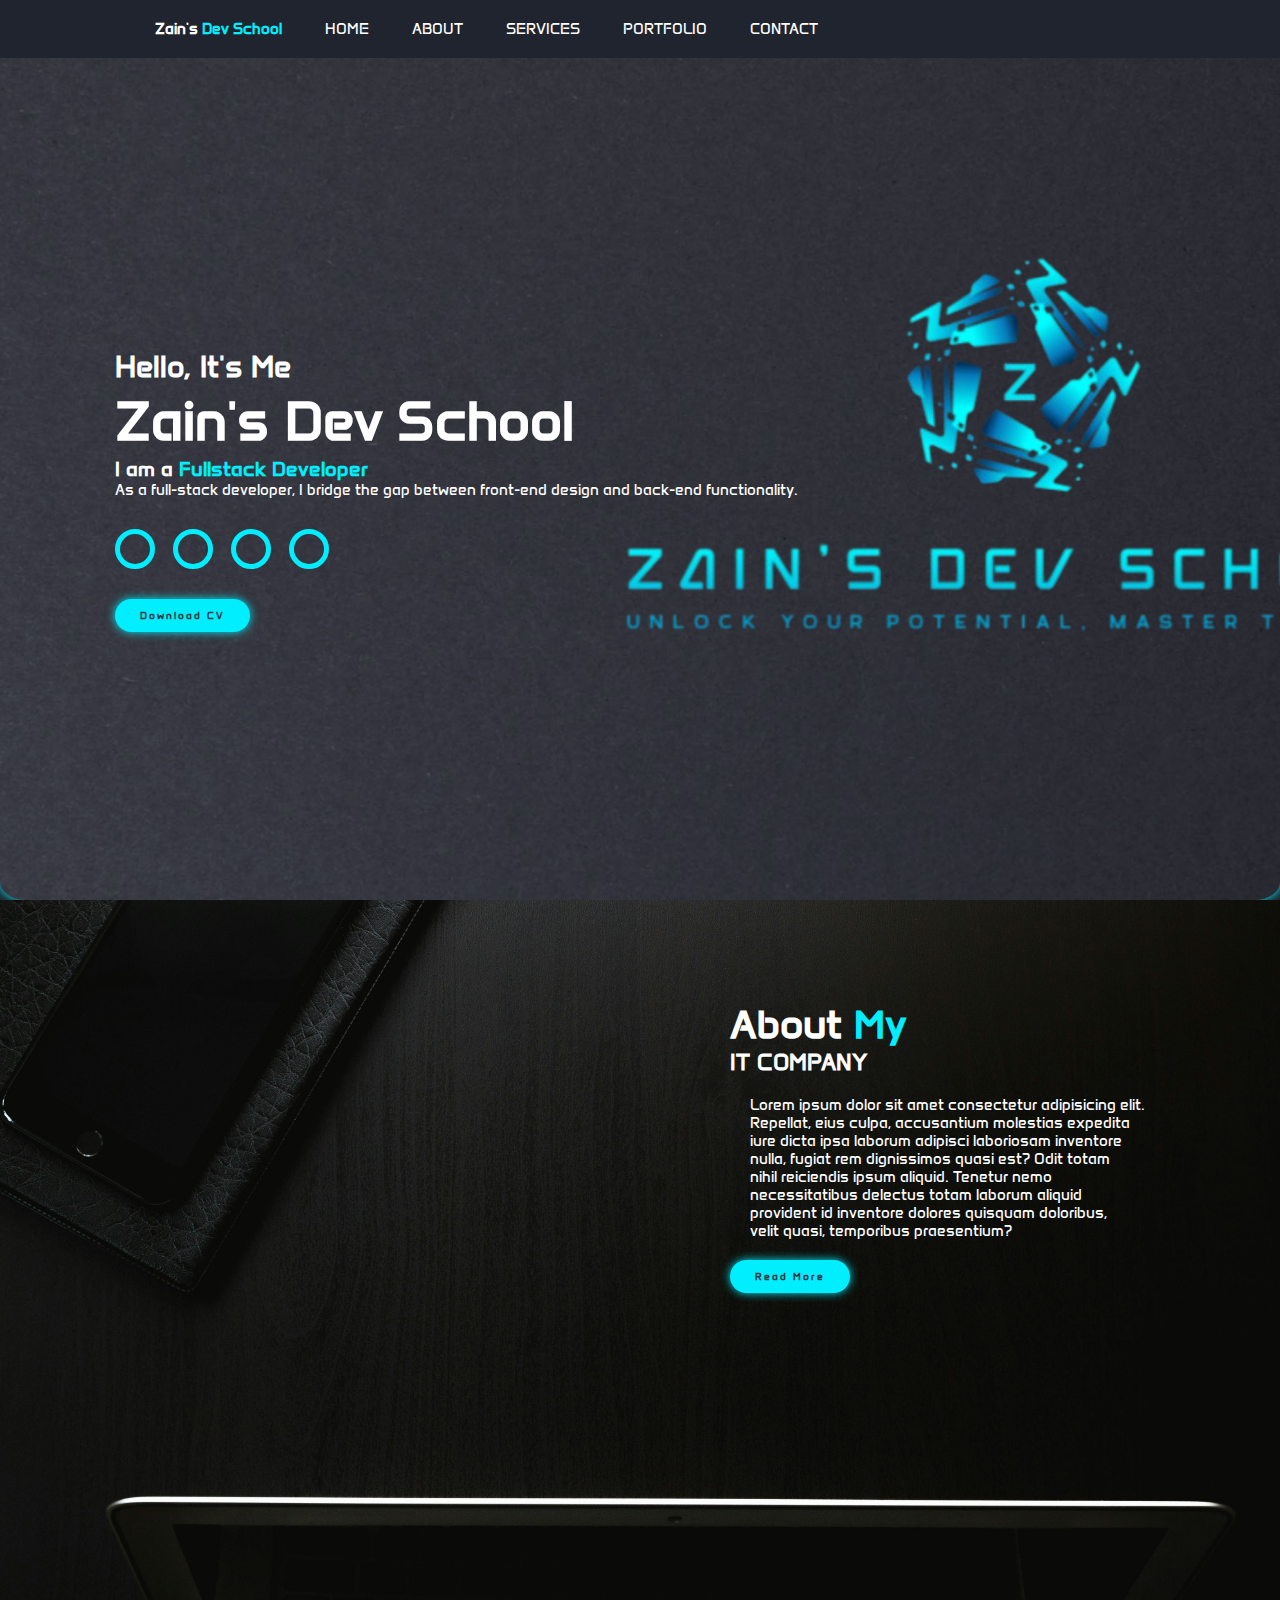
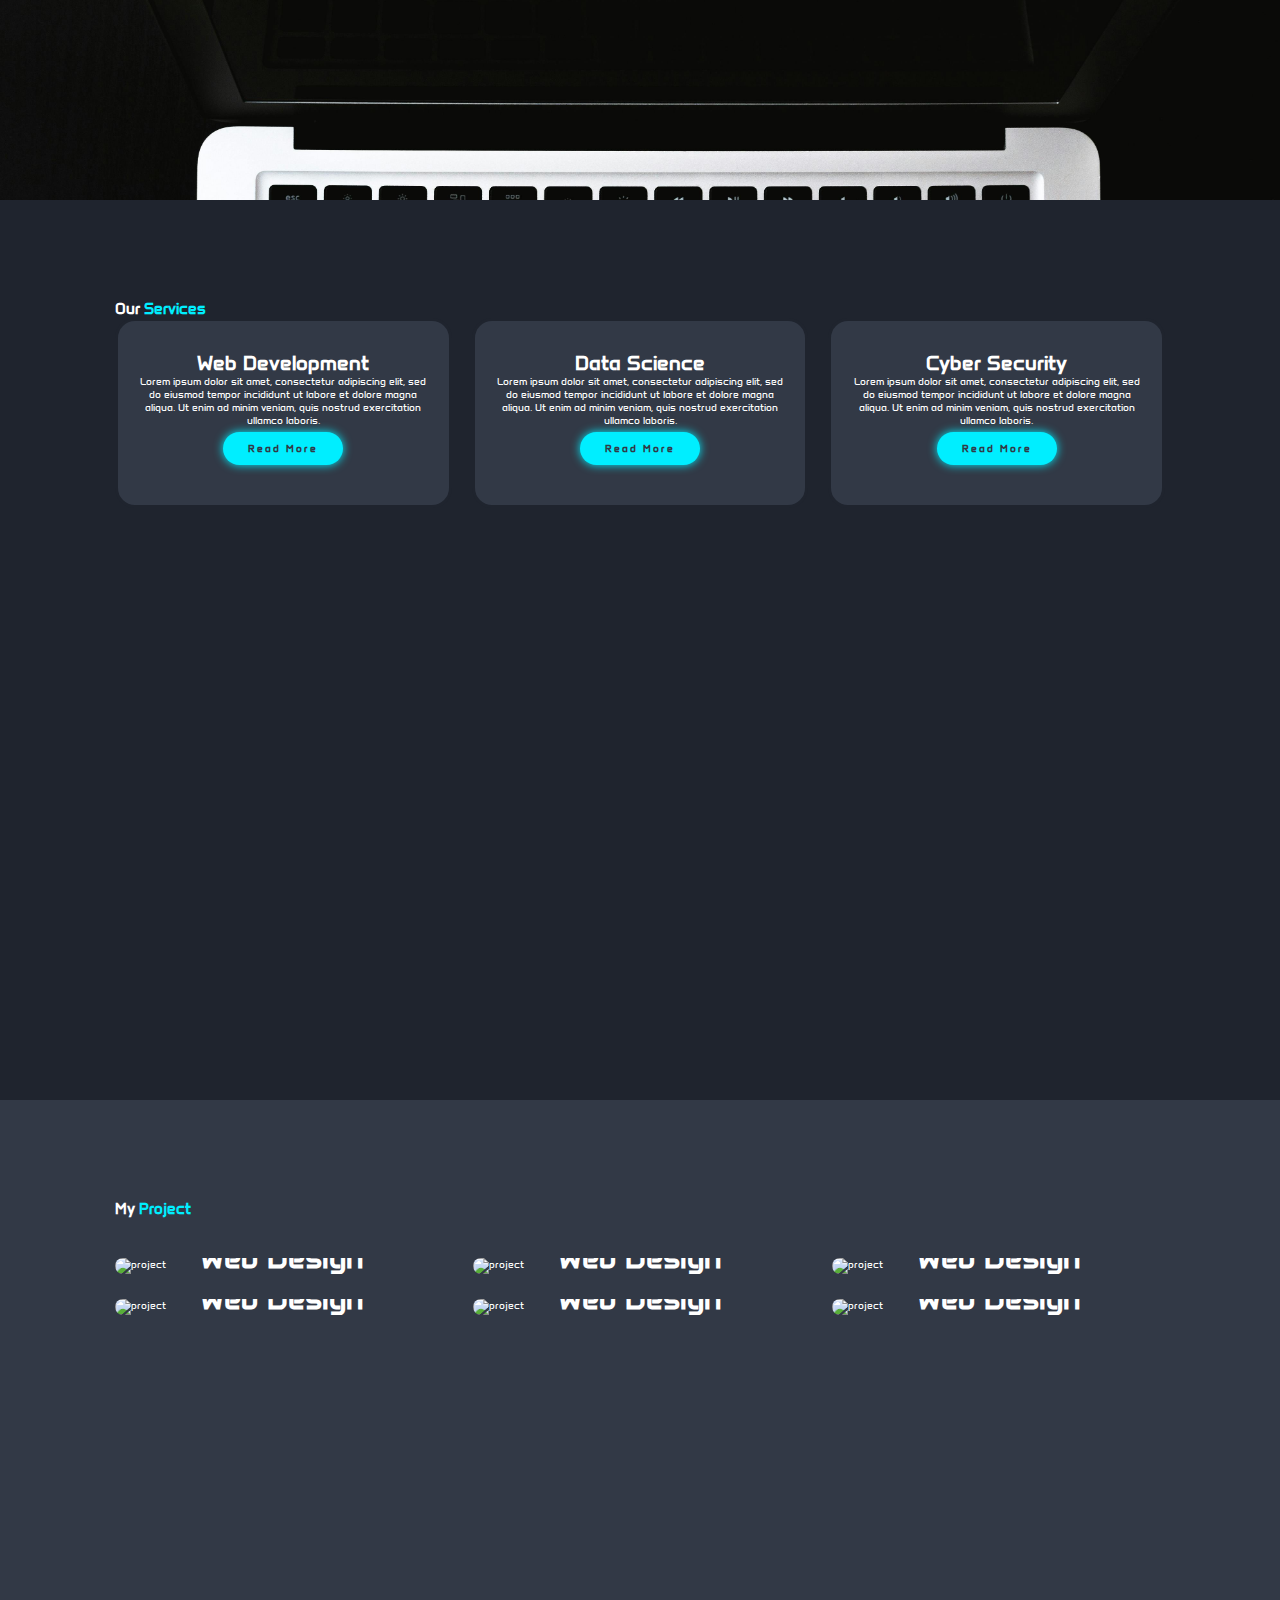
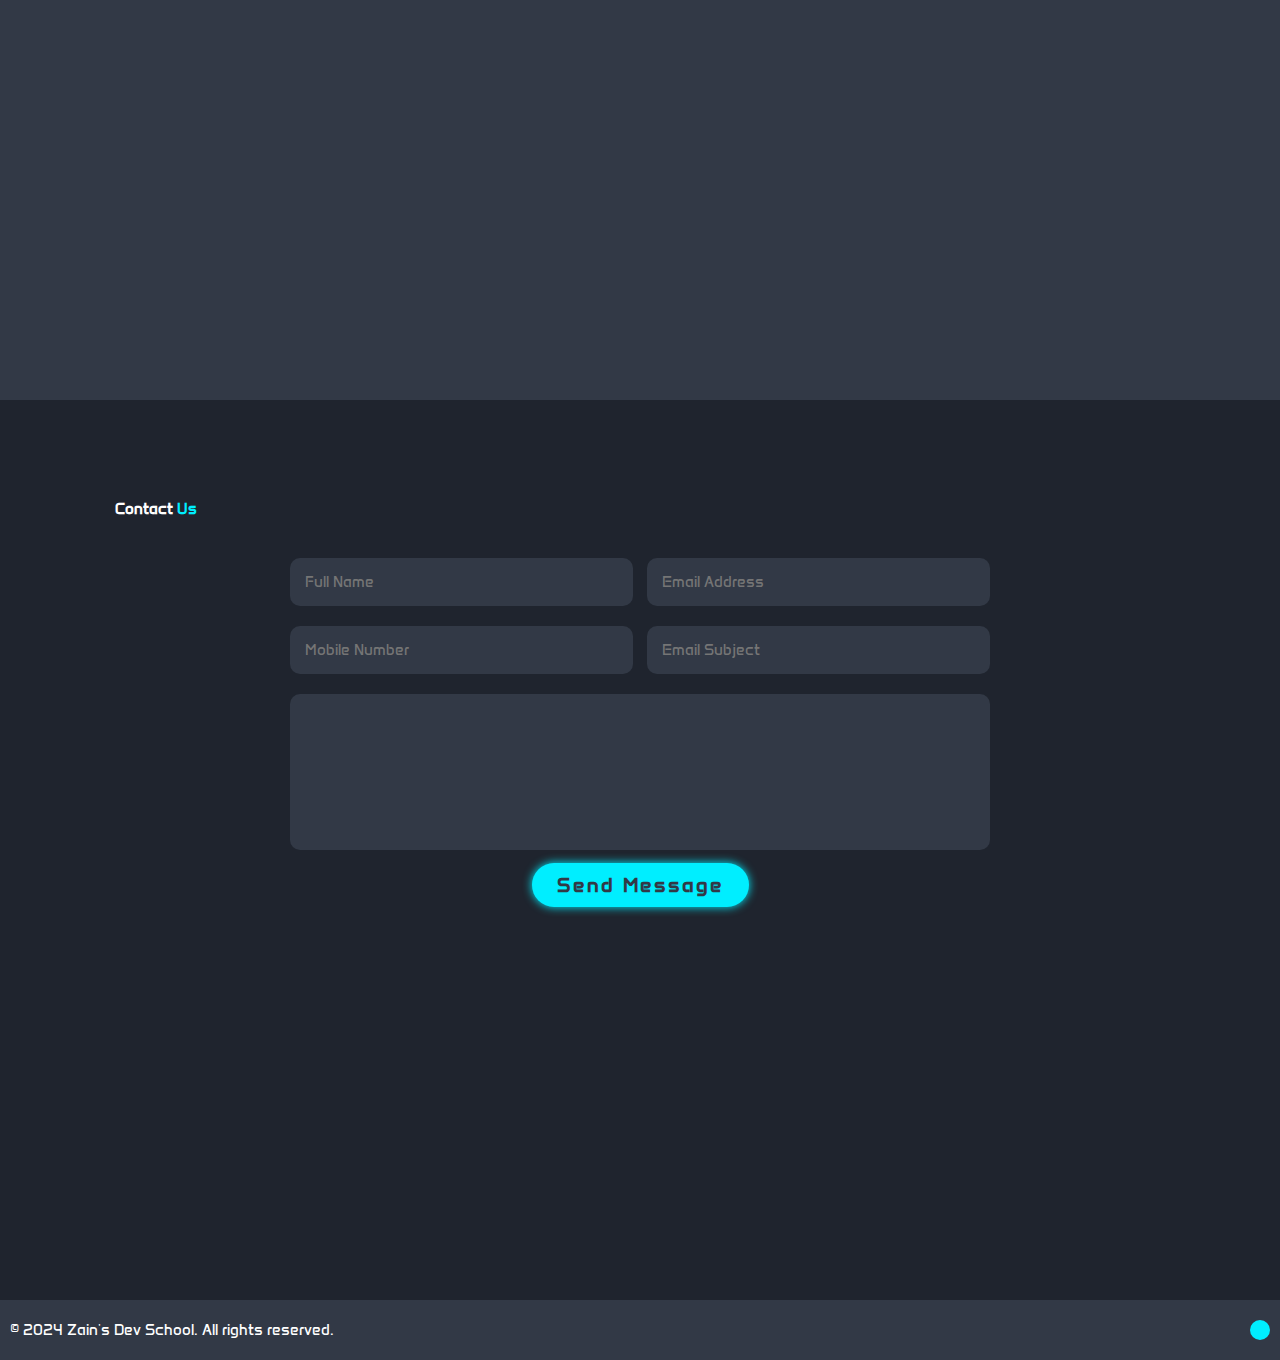
==== index.html @ b028d66a "Update and rename portfolio.html to index.html" ====
<!DOCTYPE html>
<html>
  <head>
    <meta charset="UTF-8" />
    <meta name="viewport" content="width=device-width, initial-scale=1.0" />
    <link
      rel="stylesheet"
      href="https://cdnjs.cloudflare.com/ajax/libs/font-awesome/6.7.1/css/all.min.css"
      integrity="sha512-5Hs3dF2AEPkpNAR7UiOHba+lRSJNeM2ECkwxUIxC1Q/FLycGTbNapWXB4tP889k5T5Ju8fs4b1P5z/iB4nMfSQ=="
      crossorigin="anonymous"
      referrerpolicy="no-referrer"
    />
    <link rel="stylesheet" href="portfolio.css" />

    <title>Zain's Dev School</title>
  </head>
  <body>
    <header class="header">
      <nav class="navbar">
        <a href="#home" class="logo"> Zain's <span>Dev School</span></a>
        <a href="#home">HOME</a>
        <a href="#about">ABOUT</a>
        <a href="#services">SERVICES</a>
        <a href="#portfolio">PORTFOLIO</a>
        <a href="#contact">CONTACT</a>
      </nav>
    </header>
    <section class="home" id="home">
      <div class="home-content">
        <h3>Hello, It's Me</h3>
        <h1>Zain's Dev School</h1>
        <h3>I am a <span>Fullstack Developer</span></h3>
        <p>
          As a full-stack developer, I bridge the gap between front-end design
          and back-end functionality.
        </p>
        <div class="social-media">
          <a href="#"> <i class="fa-solid fa-x"></i></a>
          <a href="#"> <i class="fa-brands fa-facebook"></i></a>
          <a href="#"> <i class="fa-brands fa-instagram"></i></a>
          <a href="#"> <i class="fa-brands fa-linkedin"></i></a>
        </div>
        <a href="#" class="btn">Download CV</a>
      </div>
    </section>
    <section class="about" id="about">
      
<div class="about-content">
    <h2 class="heading">About <span>My</span></h2>
    <h3>IT COMPANY</h3>
    <P>Lorem ipsum dolor sit amet consectetur adipisicing elit. <br> Repellat, eius culpa, accusantium molestias expedita <br> iure dicta ipsa laborum adipisci laboriosam inventore <br> nulla, fugiat rem dignissimos quasi est? Odit totam  <br>nihil reiciendis ipsum aliquid. Tenetur nemo <br> necessitatibus delectus totam laborum aliquid <br>provident id inventore dolores quisquam doloribus, <br> velit quasi, temporibus praesentium?</P>
<a href="#" class="btn2">Read More </a>
</div>
        </div>
    </section>
    <section class="services" id="services">
	<h2 class="headding">Our <span>Services</span></h2>
	<div class="services-container">
	<div class="services-box">
	<i class="fa-solid fa-code"></i>
	<h3>Web Development</h3>
	<p> Lorem ipsum dolor sit amet, consectetur adipiscing elit, sed do eiusmod tempor incididunt ut labore et dolore magna aliqua. Ut enim ad minim veniam, quis nostrud exercitation ullamco laboris.
	</p>
	<a href="#" class="btn">Read More</a>
	</div>
	<div class="services-box">
<i class="fa-brands fa-python"></i>
	<h3>Data Science</h3>
	<p> Lorem ipsum dolor sit amet, consectetur adipiscing elit, sed do eiusmod tempor incididunt ut labore et dolore magna aliqua. Ut enim ad minim veniam, quis nostrud exercitation ullamco laboris.
	</p>
	<a href="#" class="btn">Read More</a>
	</div>
	<div class="services-box">
	<i class="fa-solid fa-shield-cat"></i>
	<h3>Cyber Security</h3>
	<p> Lorem ipsum dolor sit amet, consectetur adipiscing elit, sed do eiusmod tempor incididunt ut labore et dolore magna aliqua. Ut enim ad minim veniam, quis nostrud exercitation ullamco laboris.
	</p>
	<a href="#" class="btn">Read More</a>
	</div>
	</div>
	</section>
    <section class="portfolio" id="portfolio">
	 <h2 class="heading" >My <span>Project</span></h2>
	 <div class="portfolio-container">
	 
	 
	  <div class="portfolio-box">
	 <img src="images/portfolio-5.jpg" alt="project"/>
	 <div class="portfolio-layer">
     <h4> Web Design </h4>
    <p> Lorem ipsum dolor sit amet, consectetur adipiscing</p> 	 
	<a href="#"> <i class="fa-solid fa-link"></i></a> 
	 </div>
	 </div>

	  <div class="portfolio-box">
	 <img src="images/portfolio-5.jpg" alt="project"/>
	 <div class="portfolio-layer">
     <h4> Web Design </h4>
    <p> Lorem ipsum dolor sit amet, consectetur adipiscing</p> 	 
	<a href="#"> <i class="fa-solid fa-link"></i></a> 
	 </div>
	 </div>
	 
	  <div class="portfolio-box">
	 <img src="images/portfolio-5.jpg" alt="project"/>
	 <div class="portfolio-layer">
     <h4> Web Design </h4>
    <p> Lorem ipsum dolor sit amet, consectetur adipiscing</p> 	 
	<a href="#"> <i class="fa-solid fa-link"></i></a> 
	 </div>
	 </div>

	  <div class="portfolio-box">
	 <img src="images/portfolio-5.jpg" alt="project"/>
	 <div class="portfolio-layer">
     <h4> Web Design </h4>
    <p> Lorem ipsum dolor sit amet, consectetur adipiscing</p> 	 
	<a href="#"> <i class="fa-solid fa-link"></i></a> 
	 </div>
	 </div>

	  <div class="portfolio-box">
	 <img src="images/portfolio-5.jpg" alt="project"/>
	 <div class="portfolio-layer">
     <h4> Web Design </h4>
    <p> Lorem ipsum dolor sit amet, consectetur adipiscing</p> 	 
	<a href="#"> <i class="fa-solid fa-link"></i></a> 
	 </div>
	 </div>
	 
	  <div class="portfolio-box">
	 <img src="images/portfolio-5.jpg" alt="project"/>
	 <div class="portfolio-layer">
     <h4> Web Design </h4>
    <p> Lorem ipsum dolor sit amet, consectetur adipiscing</p> 	 
	<a href="#"> <i class="fa-solid fa-link"></i></a> 
	 </div>
	 </div>


	 </div>
	 </section>
    <section class="contact" id="contact">
	<h2 class="heading" >Contact <span>Us</span></h2>
	<form>
	<div class="input-box">
	<input type="text" placeholder="Full Name" />
	<input type="email" placeholder="Email Address" />
     </div>

	<div class="input-box">
	<input type="number" placeholder="Mobile Number" />
	<input type="text" placeholder="Email Subject" />
	
     </div>
	 <textarea
	 name="" id="" cols="30" rows="7" placeholder="Your Message"> </textarea>
	 <input type="submit" value="Send Message" class="btn"/>
	 </form>
	</section>
    <footer class="footer">
	<div class="footer-text">
      <p>&copy; 2024 Zain's Dev School. All rights reserved.</p>
	  </div>
	  <div class="top-icon">
	  <a href=""> <i class="fa-solid fa-arrow-up"></i></a>
	  </div>
    </footer>
  </body>
</html>
---- portfolio.css ----
@import url("https://fonts.googleapis.com/css2?family=Anta&display=swap");

:root {
  --bg-color: #1f242e;
  --second-bg-color: #323946;
  --text-color: #fff;
  --main-color: #0ef;
}

* {
  margin: 0;
  padding: 0;
  box-sizing: border-box;
  list-style-type: none;
  text-decoration: none;
  border: none;
  outline: none;
  font-family: "Anta", sans-serif;
}
html {
  font-size: 62.5%;
  overflow-x: hidden;
}

body {
  background-color: var(--bg-color);
  color: var(--text-color);
}
section {
  min-height: 100vh;
  padding: 10rem 9% 2rem;
}
span {
  color: var(--main-color);
}
.header {
  position: fixed;
  top: 0%;
  left: 0%;
  width: 100%;
  padding: 2rem 9%;
  background-color: var(--bg-color);
  display: flex;
  justify-content: space-between;
  align-items: center;
  z-index: 100;
}

.logo {
  font-size: 2.5rem;
  color: var(--text-color);
  font-weight: 600;
}

.navbar a {
  font-size: 1.5rem;
  color: var(--text-color);
  margin-left: 4rem;
  transition: 0.7s;
}
.navbar a:hover {
  color: var(--main-color);
}

.home {
  background-image: url("image-1.png"); /* Path to your image */
  background-size: cover; /* Makes the image cover the entire section */
  background-position: center; /* Centers the image */
  background-repeat: no-repeat; /* Prevents the image from repeating */
  display: flex; /* Allows alignment of content within the section */
  align-items: center; /* Vertically centers the content */
  justify-content: left; /* Horizontally centers the content */
  color: var(--text-color); /* Ensures text is visible over the background */
}

.home-content h3 {
  font-size: 3rem;
  font-weight: 700;
}
.home-content h3:nth-of-type(2) {
  font-size: 2rem;
}
.home-content h1 {
  font-size: 5.5rem;
  font-weight: 700;
  line-height: 1.3;
}
.home-content p {
  font-size: 1.5rem;
}
.home {
  border-radius: 2%;
  background-color: var(--main-color);
  box-shadow: 0 0 1rem var(--main-color);
}

.social-media a {
  display: inline-flex;
  justify-content: center;
  align-items: center;
  width: 4rem;
  height: 4rem;
  background-color: transparent;
  border: 5px solid var(--main-color);
  border-radius: 50%;
  font-size: 2rem;
  color: var(--main-color);
  margin: 3rem 1.5rem 3rem 0;
  transition: all 0.7s;
}
.social-media a:hover {
  background-color: var(--main-color);
  color: var(--second-bg-color);
  box-shadow: 0 0 1rem var(--main-color);
  transform: scale(1.5);
}

.btn {
  display: inline-block;
  padding: 1rem 2.5rem;
  background-color: var(--main-color);
  border-radius: 4rem;
  box-shadow: 0 0 1rem var(--main-color);
  font-weight: 700;
  color: var(--second-bg-color);
  letter-spacing: 2px;
}
.btn:hover {
  transform: scale(1.2);
  box-shadow: 0rem 0rem 2rem var(--main-color);
}


.about {
  background-image: url(2345.jpg);
  object-fit: cover;
  background-repeat: no-repeat;
  background-size: cover;
  display: flex;
  justify-content: right;

  gap: 2rem;
  background-color: var(--second-bg-color);
  padding-top: 100px;
}


.about-content h2 {
	font-size: 4rem;
	text-align: left;
	line-height: 1.2;
  }
  .about-content h3 {
	font-size: 2.3rem;
  }


.about-content p {
	font-size: 1.5rem;
	margin: 2rem;
  }

  
.btn2 {
	display: inline-block;
	padding: 1rem 2.5rem;
	background-color: var(--main-color);
	border-radius: 4rem;
	box-shadow: 0 0 1rem var(--main-color);
	font-weight: 700;
	color: var(--second-bg-color);
	letter-spacing: 2px;
  }
  .btn2:hover {
	  transform: scale(1.2);
	  box-shadow: 0rem 0rem 2rem var(--main-color);
	}
	
.services-container {
	display: flex;
	justify-content: center;
	align-items: center;
	flex-wrap: wrap ;
	gap: 2rem;
	}

.services-container .services-box {
	flex: 1 1 30rem; /*short hand of flex-grow flex-shrink flex-basis*/
	background-color: var(--second-bg-color);
	padding: 3rem 2rem 4rem;
	border-radius: 2rem;
	text-align: center;
	border: 3px solid var(--bg-color);
    transition:all 0.5s ;
	}
.services-box i {
	font-size: 6rem;
	color: var(--main-color) ;
	
	 }	
	
.services-box h3 {
	font-size: 2rem;
}	/

.services-box p{
	font-size: 1.5rem;
	margin: 1rem 0 3rem;
	
}
.services-box a{
margin-top: 5px;
}

.portfolio-container img{
/*   width: 250px;
   height: 150px; */
  /*	background-size: cover; 
  background-position: center; 
  background-repeat: no-repeat; 
  display: flex; 
  align-items: center; 
  justify-content: left; 
  color: var(--text-color); 
   */	
}

.portfolio {
	background-color: var(--second-bg-color);
}
.portfolio h2{
	margin-bottom: 4rem;
}

.portfolio-container {
	display: grid;
	grid-template-columns: repeat(3, 1fr);
	align-items: center;
	gap: 2.5rem;
}

.portfolio-container .portfolio-box {
   
   position: relative ;
   border-radius: 2rem;
   box-shadow: 0 0 1 var(--bg-color);
   overflow: hidden;
   display: flex;
    }
	
.portfolio-box img{
	width: 100%;
	transition: 0.5s;
}	

.portfolio-box:hover img{
   transform: scale(1.1);	
}

.portfolio-box .portfolio-layer {
	position: absolute ;
	bottom: 0;
	left: 0;
	width: 100%;
	height: 100%;
	background: linear-gradient(rgba(0,0,0,0.5), var(--main-color));
	display: flex;
	justify-content: center;
	align-items: center;
	flex-direction: column;
	padding: 0 4rem;
	text-align: center;
	transform: translateY(100%);
	transition: all 0.5s ease-in-out;
}

.portfolio-box:hover .portfolio-layer {
	transform: translateY(0);
	cursor: pointer;
	
}
.portfolio-layer h4 {
	font-size: 3rem;
	
}


.portfolio-layer p{
	font-size: 1.3rem;
	margin: 10px 0 1rem;
}

.portfolio-layer a{
	display:inline-flex;
	justify-content: center;
	align-items: center;
	width: 5rem;
	height: 5rem;
	background-color: var(--text-color);
	border-radius: 50%;
}
.portfolio-layer a i{
	font-size: 3rem;
	color: var(second-bg-color);
}

.contact h2{
	margin-bottom: 3rem;
	
}

.contact form{
	max-width: 70rem;
	margin: 1rem auto;
	text-align: center;
	margin-bottom: 3rem;
}
.contact form .input-box {
	display: flex;
	justify-content: space-between;
	flex-wrap: wrap;
}

.contact form .input-box input, .contact form textarea {
	width: 100%;
	padding: 1.5rem;
	font-size: 1.5rem;
	color: var(text-color);
	background-color: var(--second-bg-color);
	border-radius: 10px;
	margin: 10px 0;
}

.contact form .input-box input {
	width: 49%;
	
}

.contact form textarea {
	
	resize: none;
}

.contact form .btn{
	text-align: center;
	font-size: 2rem;
	font-weight: bolder;
	cursor: pointer;
}

.footer {
	display: flex;
	justify-content: space-between;
	align-items: center;
	flex-wrap: wrap;
	padding: 2rem 10px;
	background-color: var(--second-bg-color);
	
}
.footer-text p{
	font-size: 1.5rem;
	
}

.top-icon a {
	display: inline-flex;
	justify-content: center;
	align-items: center;
	padding: 10px;
	background-color: var(--main-color);
	border-radius: 50%;
}
.top-icon a:hover {
	box-shadow: 0 0 1 var(--main-color);
}
.top-icon a i{
	font-size: 2rem;
	color: var(--second-bg-color);
}

/*responsivness*/

@media screen and (max-width: 1200px){
   html{
	   font-size: 55%;
   }
   
}

@media screen and (max-width: 1200px){
   html{
	   font-size: 55%;
   }
   
}

@media screen and (max-width 991px){
section{   
	padding: 10rem 3% 2rem;
	
}	
.header{
	padding: 2rem 3%;
	
}
.footer {
	padding: 2rem 3%;
	
}
services{
	padding: 7rem;
}
.portfolio {
	padding: 7rem;
}
}
@media screen and  (max-width: 768px ) {

.header {
	flex-direction: column;
	gap: 2rem;
}	
.navbar	{
	width: 100%;
	display: flex;
	justify-content: space-evenly;
	felx-wrap: wrap;
	align-items: center;
}
.home{
	flex-direction: column;
}	
.home-content h3{
	font-size: 2.5rem;
}
.home-content h1{
	font-size: 5rem;
}
.home-img img{
	width: 70vw;
	margin-top: 4rem;
}
.about {
	flex-direction: column-reverse;
}
.about img { 
    width: 70vw;
	margin-top: 2rem;
	}
.portfolio h2{
	margin-bottom: 3rem;
}	

}

@media screen and (max-width: 576px){
	html {
		font-size: 50%;
	}
.portfolio-container {
	grid-template-columns: 1fr;
}	
.contact form .input-box input {
	width: 100%;
}

} 
@media screen and (max-width: 350px){
.home-img img{
	width: 90vw;
}
.about-img img{
	width: 90vw;
}
.footer {
	flex-direction: column-reverse;
}
}
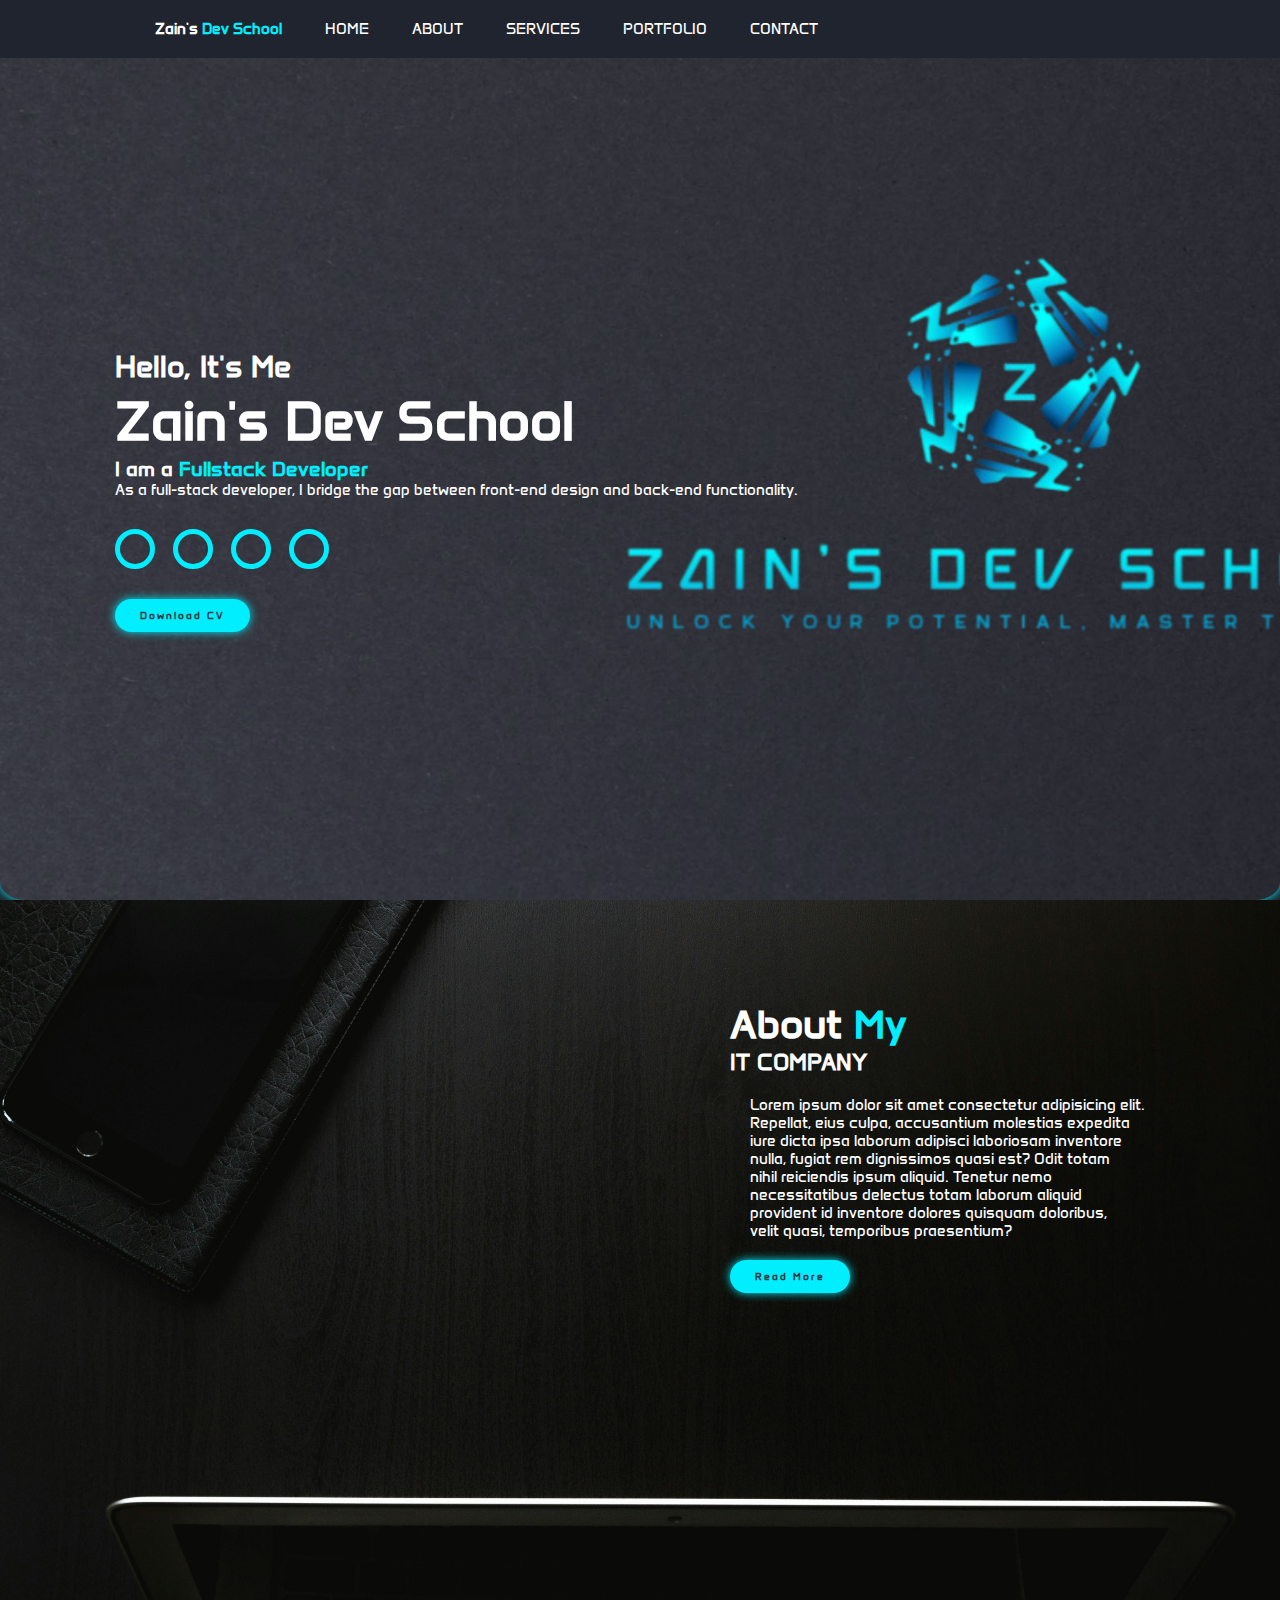
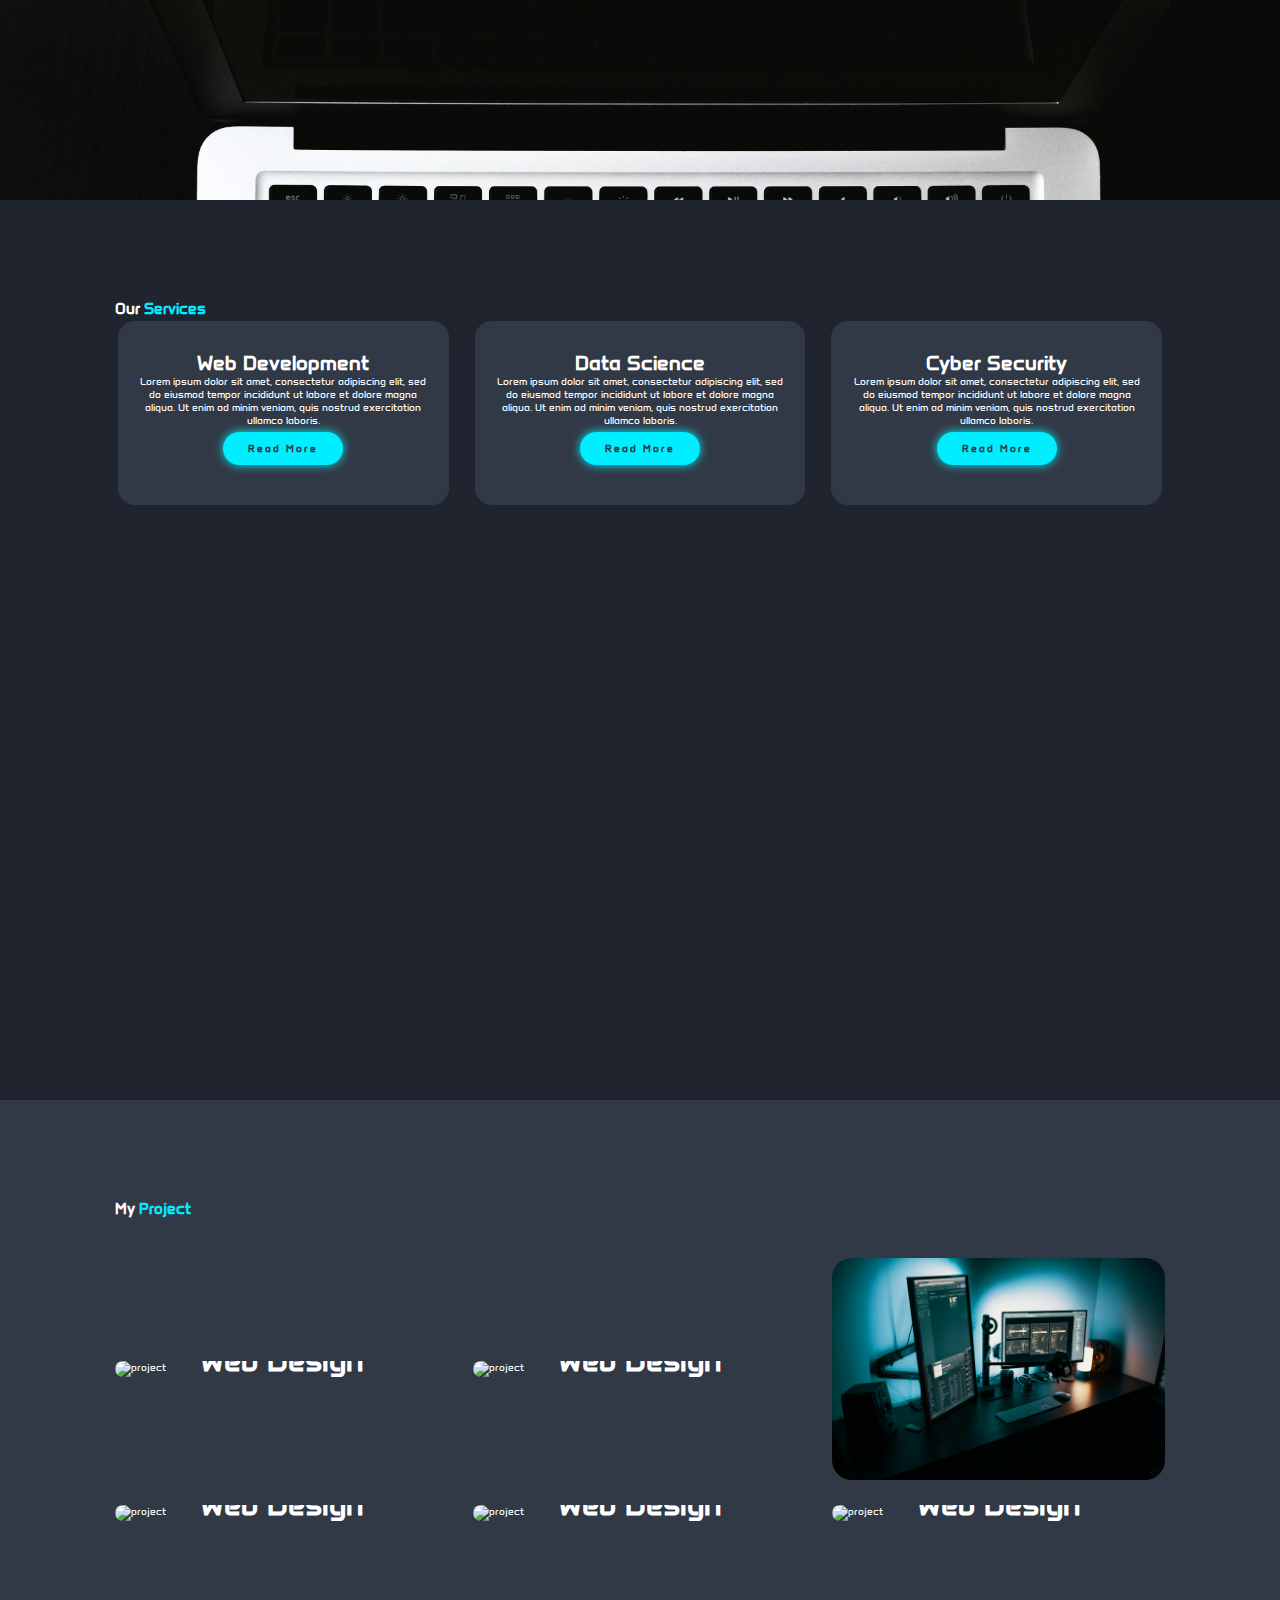
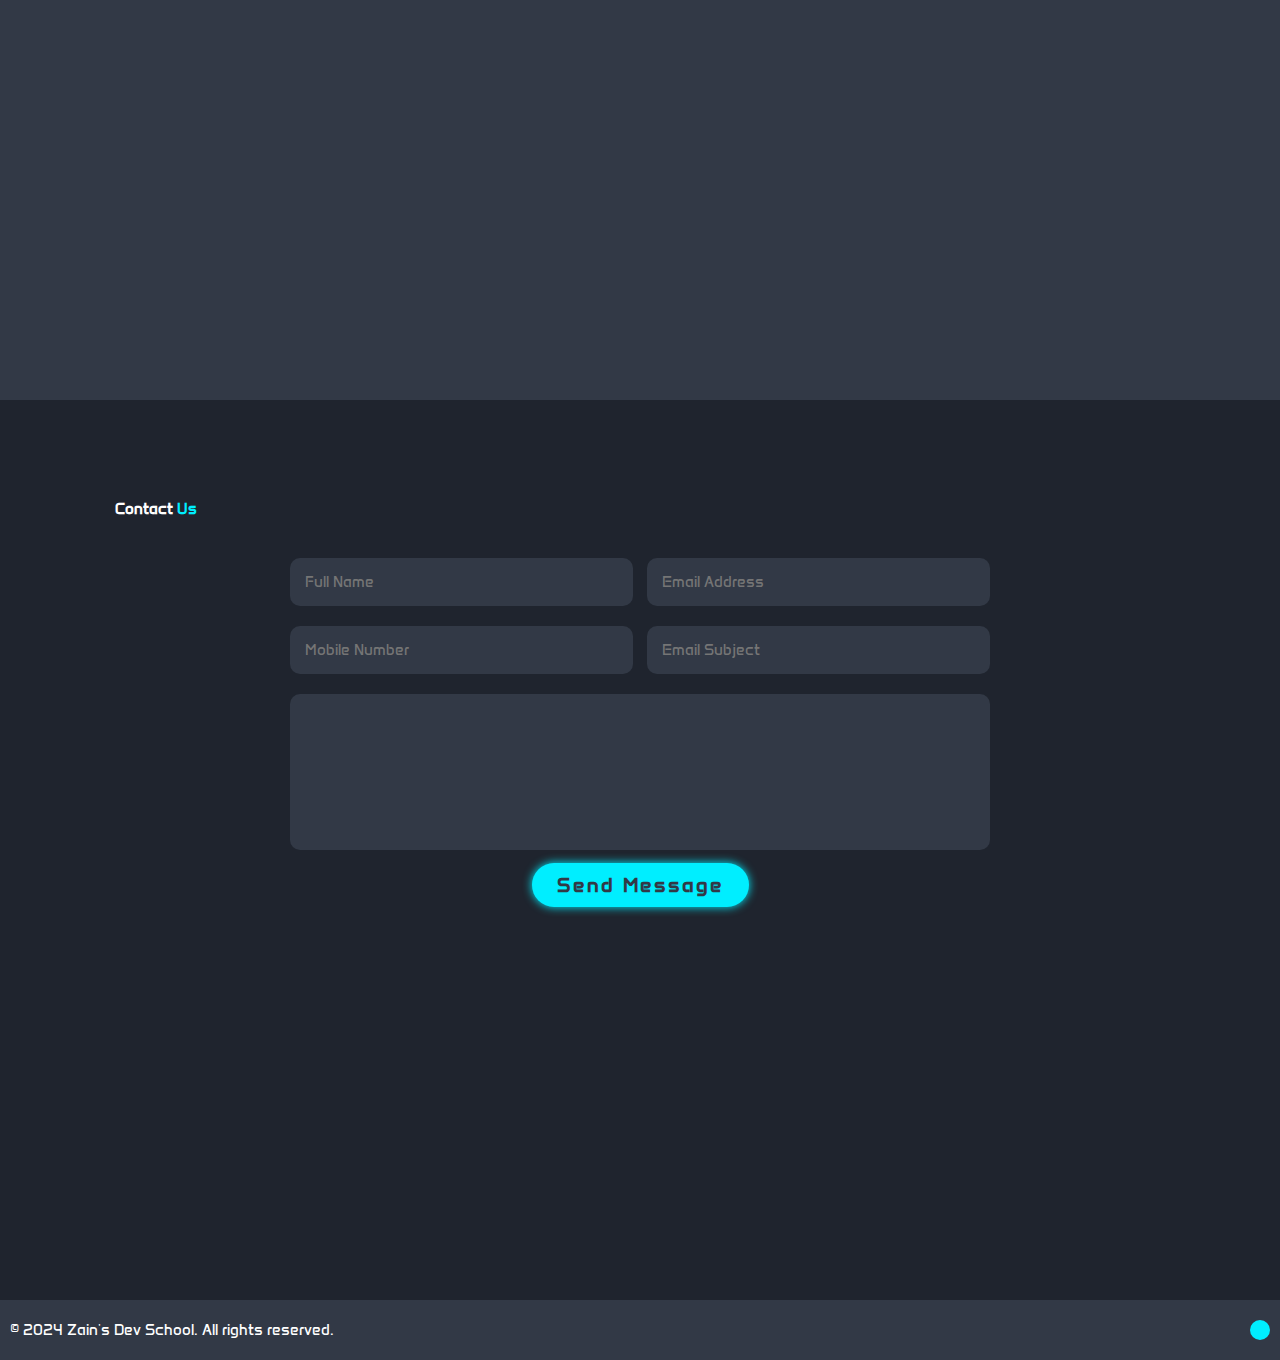
==== commit 04cabfdc: "Update index.html" ====
--- a/index.html
+++ b/index.html
@@ -103,7 +103,7 @@
 	 </div>
 	 
 	  <div class="portfolio-box">
-	 <img src="images/portfolio-5.jpg" alt="project"/>
+	 <img src="portfolio-5.jpg" alt="project"/>
 	 <div class="portfolio-layer">
      <h4> Web Design </h4>
     <p> Lorem ipsum dolor sit amet, consectetur adipiscing</p> 	 
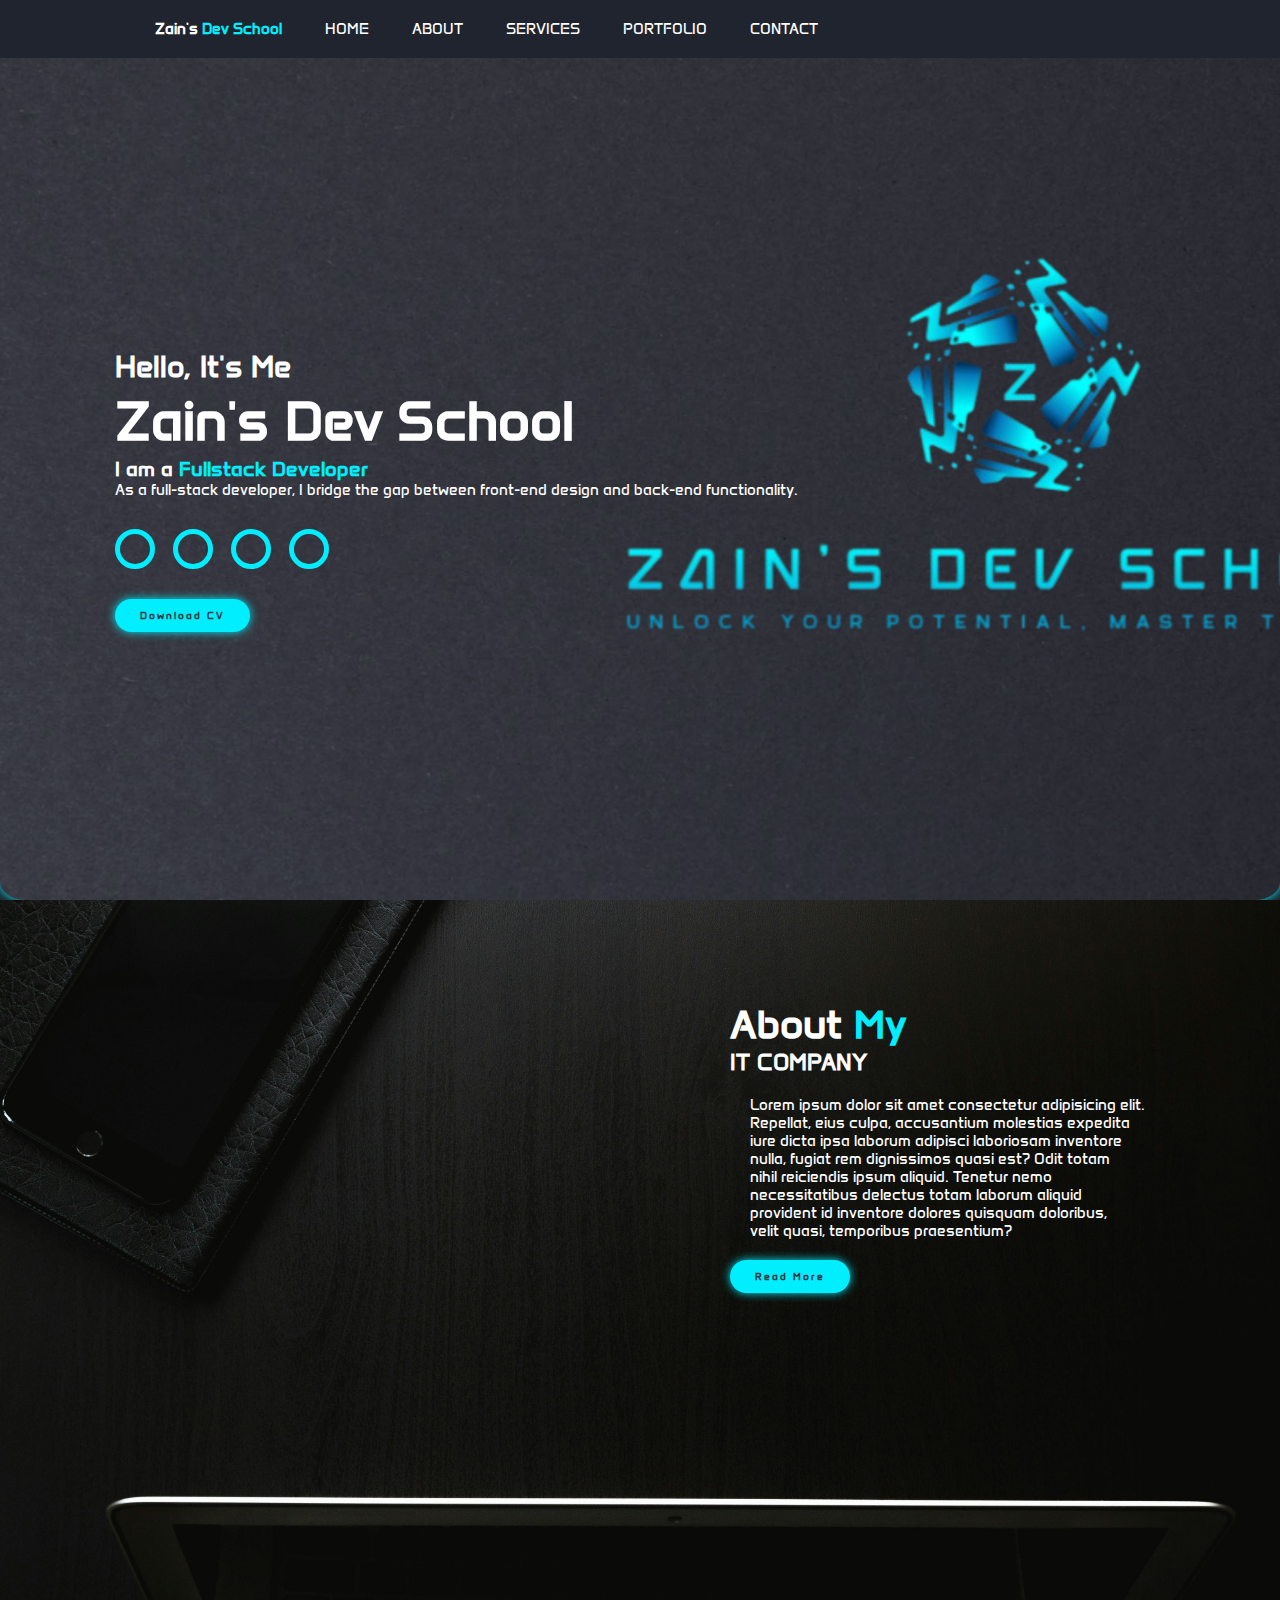
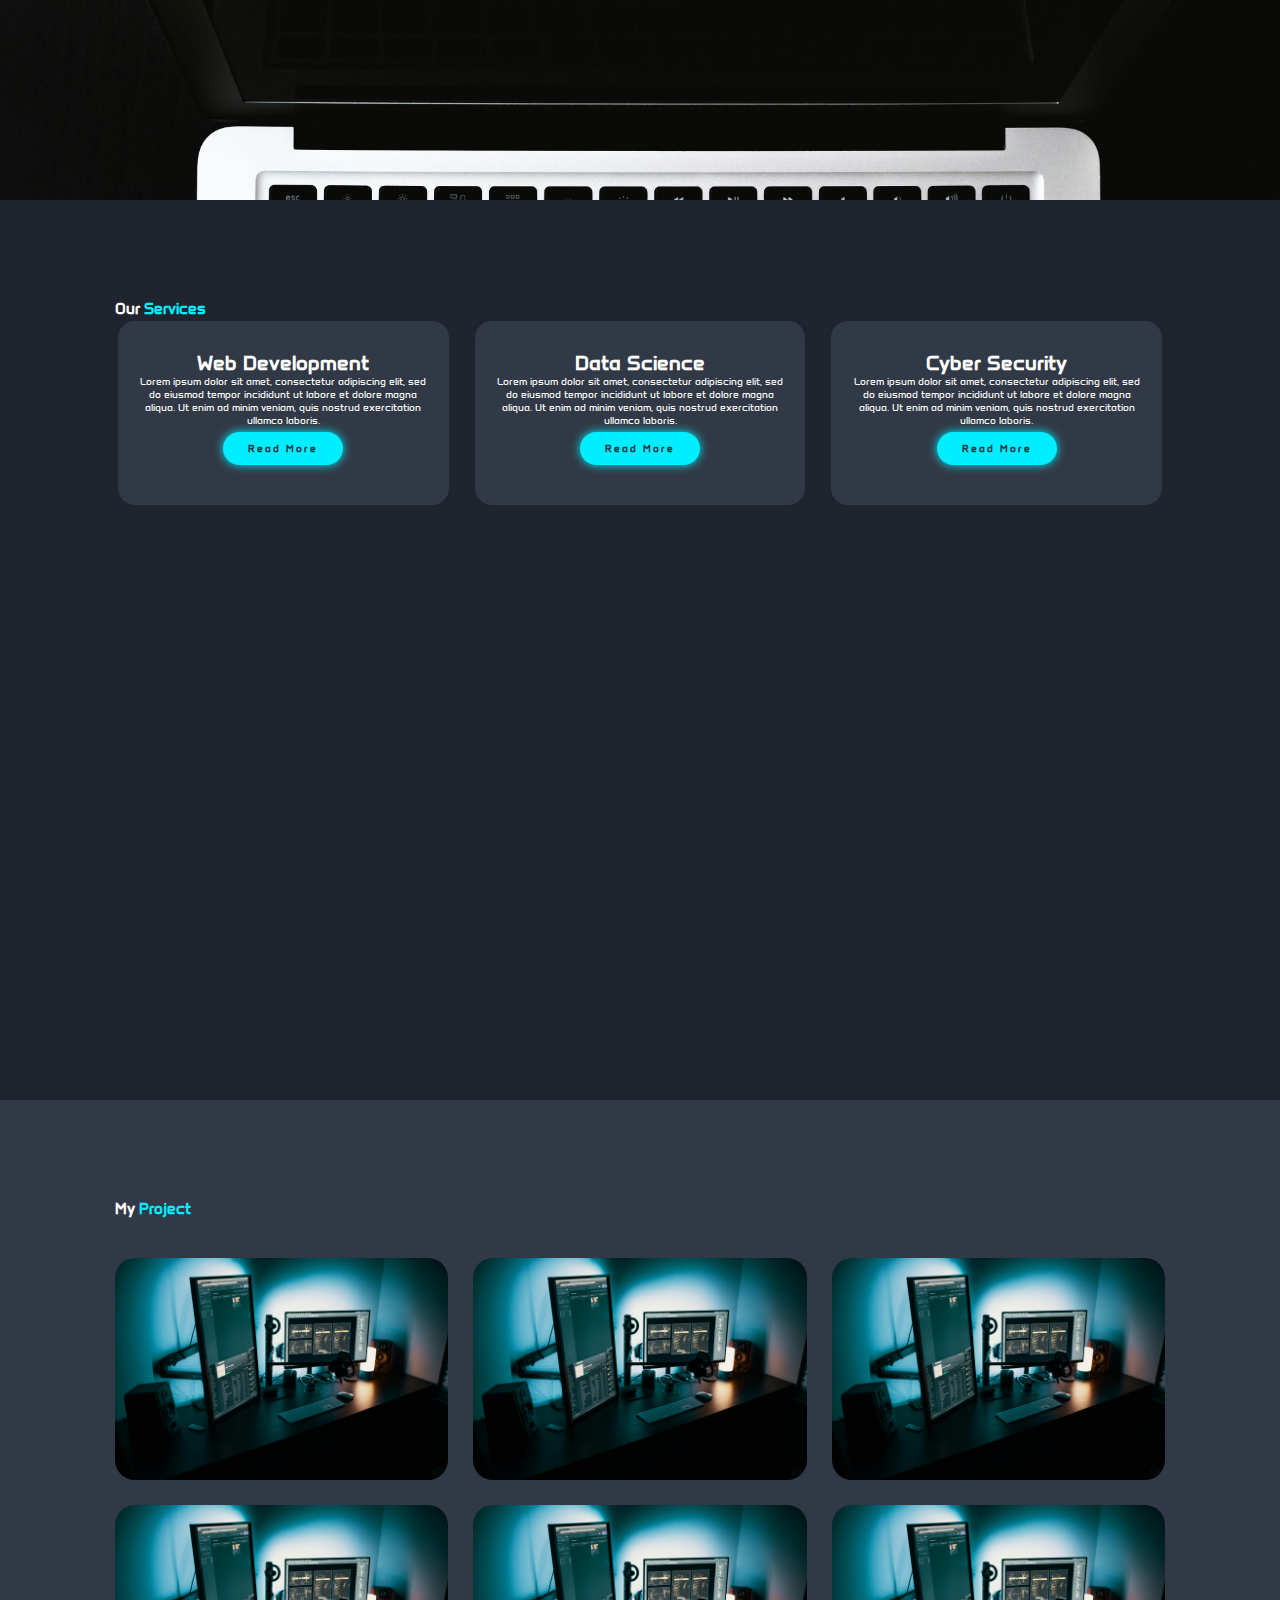
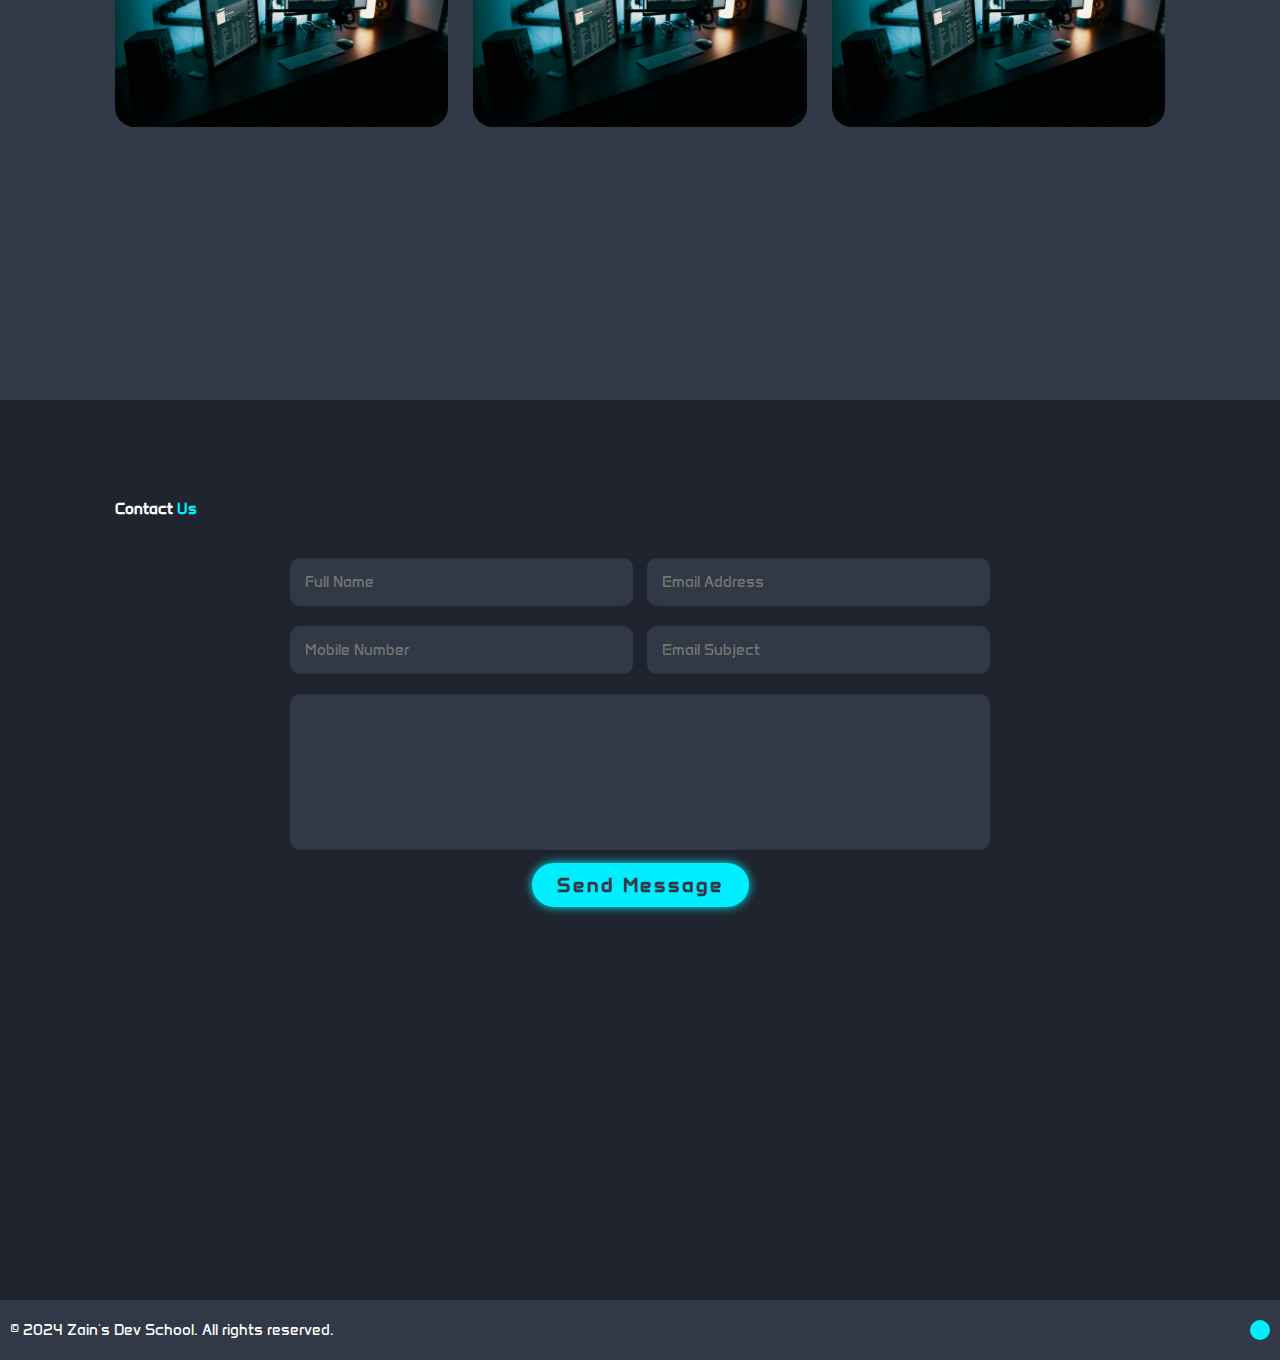
==== commit dfd62a0e: "Update index.html" ====
--- a/index.html
+++ b/index.html
@@ -85,7 +85,7 @@
 	 
 	 
 	  <div class="portfolio-box">
-	 <img src="images/portfolio-5.jpg" alt="project"/>
+	 <img src="portfolio-5.jpg" alt="project"/>
 	 <div class="portfolio-layer">
      <h4> Web Design </h4>
     <p> Lorem ipsum dolor sit amet, consectetur adipiscing</p> 	 
@@ -94,7 +94,7 @@
 	 </div>
 
 	  <div class="portfolio-box">
-	 <img src="images/portfolio-5.jpg" alt="project"/>
+	 <img src="portfolio-5.jpg" alt="project"/>
 	 <div class="portfolio-layer">
      <h4> Web Design </h4>
     <p> Lorem ipsum dolor sit amet, consectetur adipiscing</p> 	 
@@ -112,7 +112,7 @@
 	 </div>
 
 	  <div class="portfolio-box">
-	 <img src="images/portfolio-5.jpg" alt="project"/>
+	 <img src="portfolio-5.jpg" alt="project"/>
 	 <div class="portfolio-layer">
      <h4> Web Design </h4>
     <p> Lorem ipsum dolor sit amet, consectetur adipiscing</p> 	 
@@ -121,7 +121,7 @@
 	 </div>
 
 	  <div class="portfolio-box">
-	 <img src="images/portfolio-5.jpg" alt="project"/>
+	 <img src="portfolio-5.jpg" alt="project"/>
 	 <div class="portfolio-layer">
      <h4> Web Design </h4>
     <p> Lorem ipsum dolor sit amet, consectetur adipiscing</p> 	 
@@ -130,7 +130,7 @@
 	 </div>
 	 
 	  <div class="portfolio-box">
-	 <img src="images/portfolio-5.jpg" alt="project"/>
+	 <img src="portfolio-5.jpg" alt="project"/>
 	 <div class="portfolio-layer">
      <h4> Web Design </h4>
     <p> Lorem ipsum dolor sit amet, consectetur adipiscing</p> 	 
